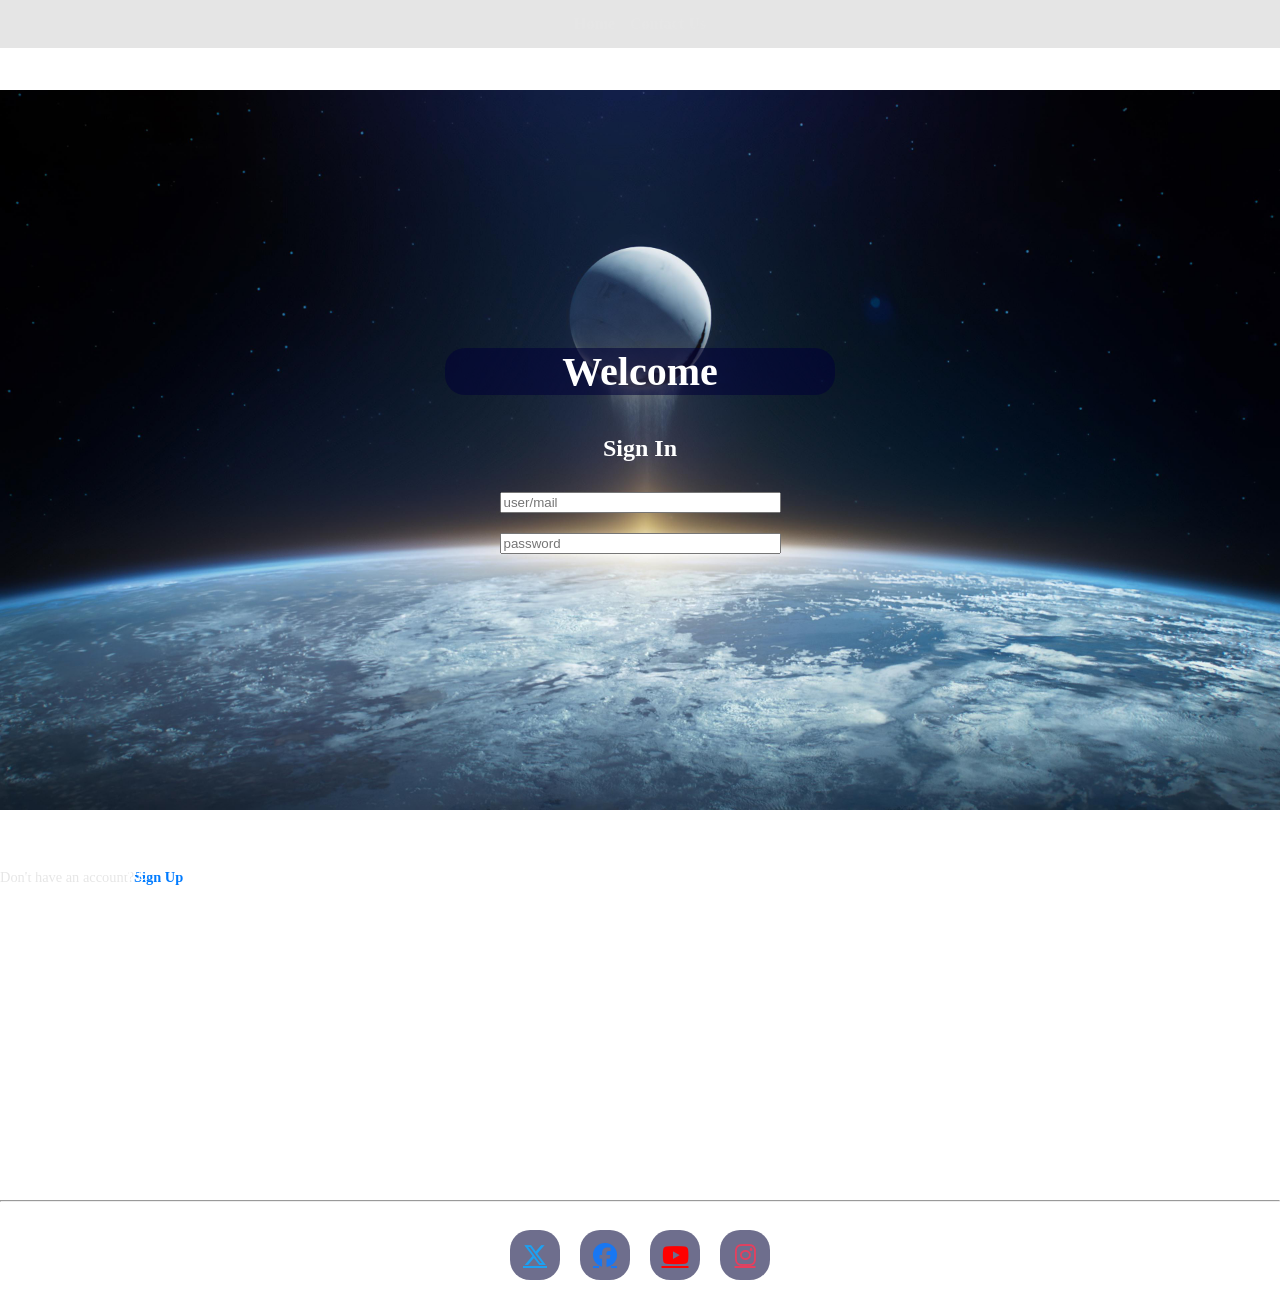
==== index.html @ ae6524ee "DFe" ====
<!DOCTYPE html>
<html lang="en">
<head>
    <meta charset="UTF-8">
    <meta name="viewport" content="width=device-width, initial-scale=1.0">
    <title>Spel</title>
    <link rel="stylesheet" href="style.css">
    <link rel="icon" type="image/x-icon" href="images.jpg">
    <link rel="stylesheet" href="https://cdnjs.cloudflare.com/ajax/libs/font-awesome/6.5.1/css/all.min.css">
</head>
<body>
    <!-- Navigation bar to switch between pages -->
<nav style="display: flex; gap: 15px; justify-content: center; padding: 15px; background: rgba(0,0,0,0.1);">
    <a href="index.html" style="text-decoration: none; font-weight: bold; color: #e6e6e6;">Home</a>
    <a href="contact.html" style="text-decoration: none; font-weight: bold; color: #e6e6e6;">Contact Us</a>
</nav>
<div class="mobile">
    <h1>Welcome</h1>
    <h2>Sign In</h2>

    <form>
         <input type="text" placeholder="user/mail">
    <input type="password" placeholder="password">

<p class="sign-up" style="margin-top: 15px; font-size: 0.9rem; text-align: center; color: #e6e6e6;">
    Don't have an account? 
    <a href="contact.html" style="color: #007bff; text-decoration: none; font-weight: bold;">Sign Up</a>
</p>
<p>
    Öppettider
    <br>
    Mån-Fre: 08:00-22:00
    <br>
    Lör-Sön: Stängt
</p>
 
</div>

<footer>
    <hr>
    <div style="display: flex; gap: 20px; justify-content: center; font-size: 24px; padding: 20px 0;">
        <a href="https://twitter.com" target="_blank" style="color: #1DA1F2;"><i class="fa-brands fa-x-twitter"></i></a>
        <a href="https://facebook.com" target="_blank" style="color: #1877F2;"><i class="fa-brands fa-facebook"></i></a>
        <a href="https://youtube.com" target="_blank" style="color: #FF0000;"><i class="fa-brands fa-youtube"></i></a>
        <a href="https://instagram.com" target="_blank" style="color: #E4405F;"><i class="fa-brands fa-instagram"></i></a>
    </div>
</footer>
    
</body>
</html>
---- style.css ----
body{
    margin: 0;
    background: url(zj4we7fjulia1.jpg) center / 100% no-repeat fixed;
}
footer a {

    display: flex;
    background-color: rgba(0, 0, 56, 0.568);
    width: 50px;
    height: 50px;
    justify-content: center;
    align-items: center;
    border-radius: 20px;
}
.mobile {
    width: 390px;
    min-height: 844px;
    margin: auto;
    text-align: center;
}
img {
    position: relative;
    display: flex;
    justify-content: center;
    width: 300%;
}
h1 {
    margin-top: 300px;
    background-color: rgba(0, 0, 56, 0.568);
    color: white;
    font-size: 40px;
    top: 200px;
    border-radius: 20px;
}
h2 {
    color: white;
    border-radius: 20px;
    margin-top: 40px;
}
input {

    width: 70%;
    margin: 10px;
}
p {
    position: absolute;
    display: flex;
    font-size: 20px;
    color:white;
    left: 0px;
    bottom: 0px;

}
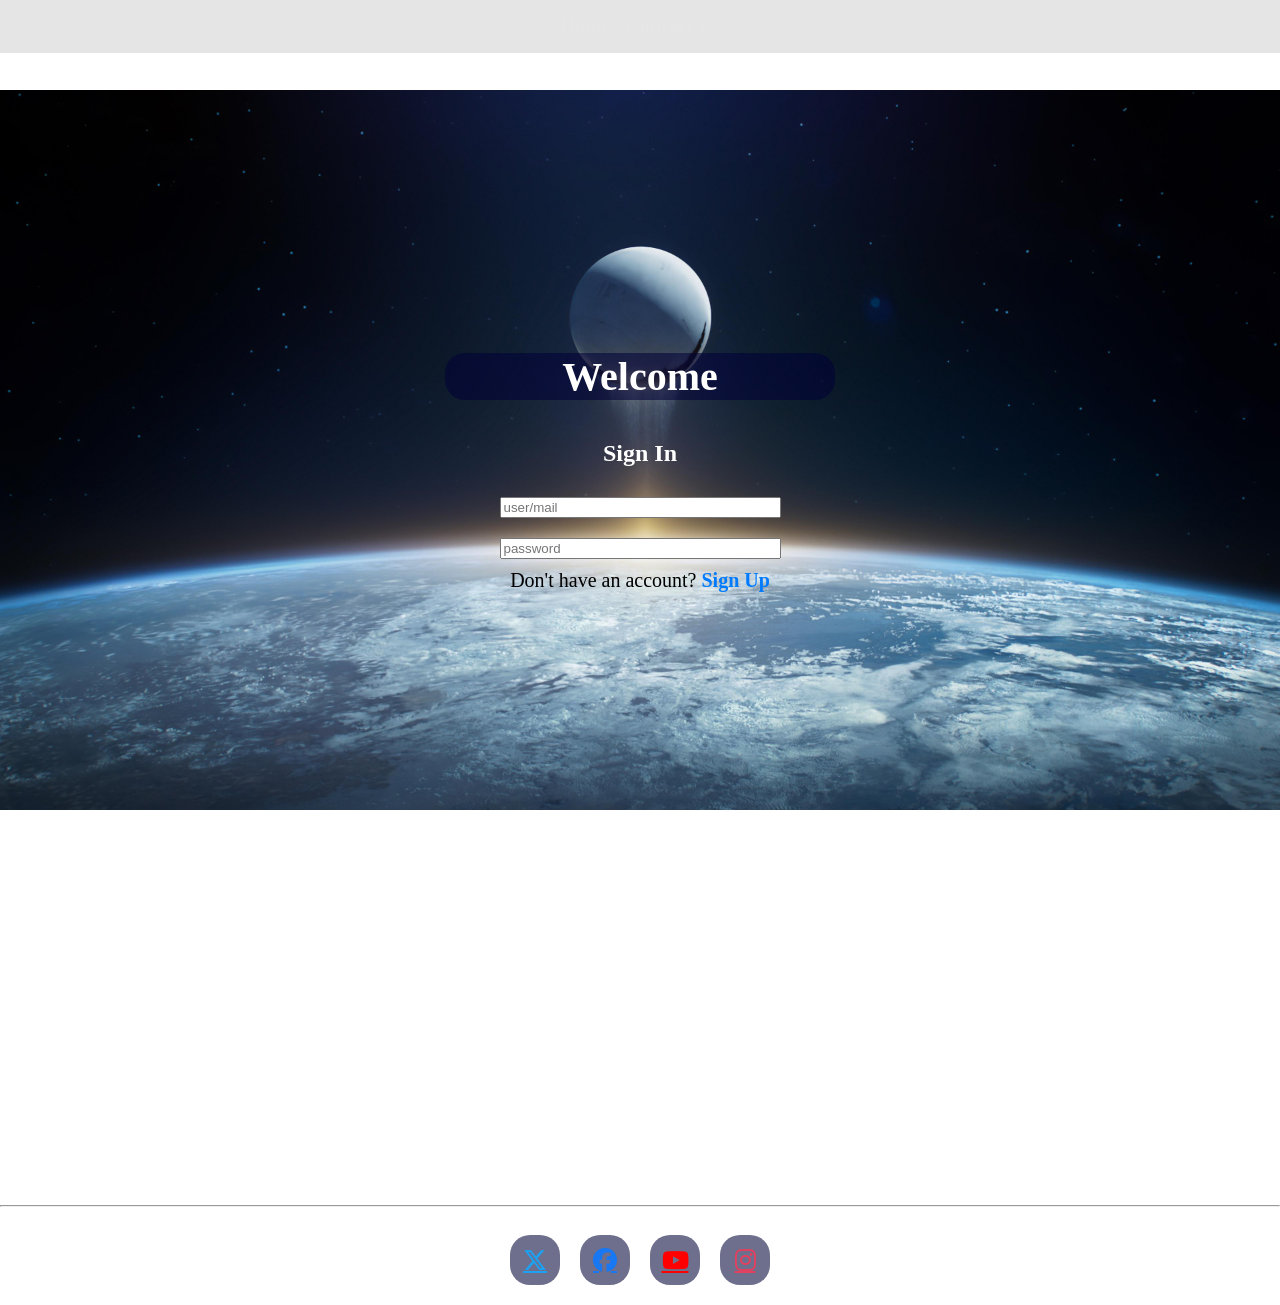
==== commit 7a7a98b6: "signup update" ====
--- a/index.html
+++ b/index.html
@@ -21,10 +21,13 @@
     <form>
          <input type="text" placeholder="user/mail">
     <input type="password" placeholder="password">
+    <nav>  Don't have an account? 
+    <a href="contact.html" style="color: #007bff; text-decoration: none; font-weight: bold;">Sign Up</a></nav>
+    
 
-<p class="sign-up" style="margin-top: 15px; font-size: 0.9rem; text-align: center; color: #e6e6e6;">
-    Don't have an account? 
-    <a href="contact.html" style="color: #007bff; text-decoration: none; font-weight: bold;">Sign Up</a>
+<p style="display: flex ;margin: 15px; font-size: 0.9rem; text-align: center; justify-content: center; color: #e6e6e6;">
+
+    <a href="contact.html" style="color: #007bff; text-decoration: none; font-weight: bold;"></a>
 </p>
 <p>
     Öppettider
--- a/style.css
+++ b/style.css
@@ -49,5 +49,7 @@
     color:white;
     left: 0px;
     bottom: 0px;
-
+}
+nav {
+    font-size: 20px;
 }
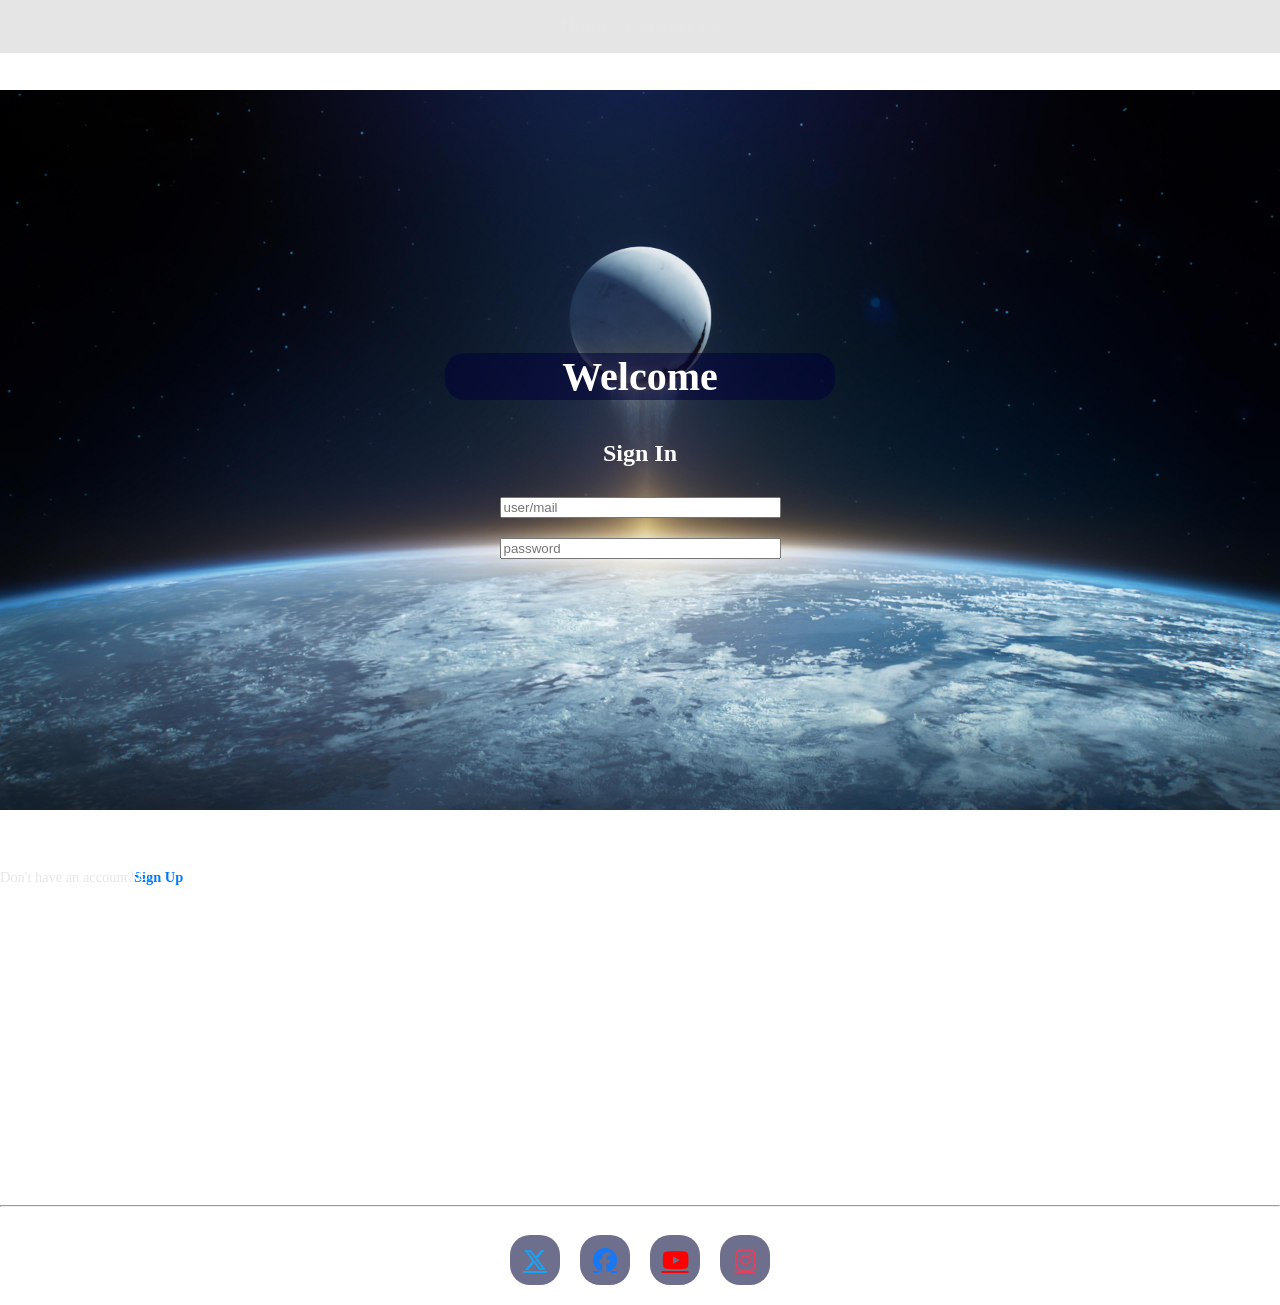
==== commit af06ff9a: "Signup" ====
--- a/index.html
+++ b/index.html
@@ -21,13 +21,10 @@
     <form>
          <input type="text" placeholder="user/mail">
     <input type="password" placeholder="password">
-    <nav>  Don't have an account? 
-    <a href="contact.html" style="color: #007bff; text-decoration: none; font-weight: bold;">Sign Up</a></nav>
-    
 
-<p style="display: flex ;margin: 15px; font-size: 0.9rem; text-align: center; justify-content: center; color: #e6e6e6;">
-
-    <a href="contact.html" style="color: #007bff; text-decoration: none; font-weight: bold;"></a>
+<p class="sign-up" style="margin-top: 15px; font-size: 0.9rem; text-align: center; color: #e6e6e6;">
+    Don't have an account? 
+    <a href="signup.html" style="color: #007bff; text-decoration: none; font-weight: bold;">Sign Up</a>
 </p>
 <p>
     Öppettider
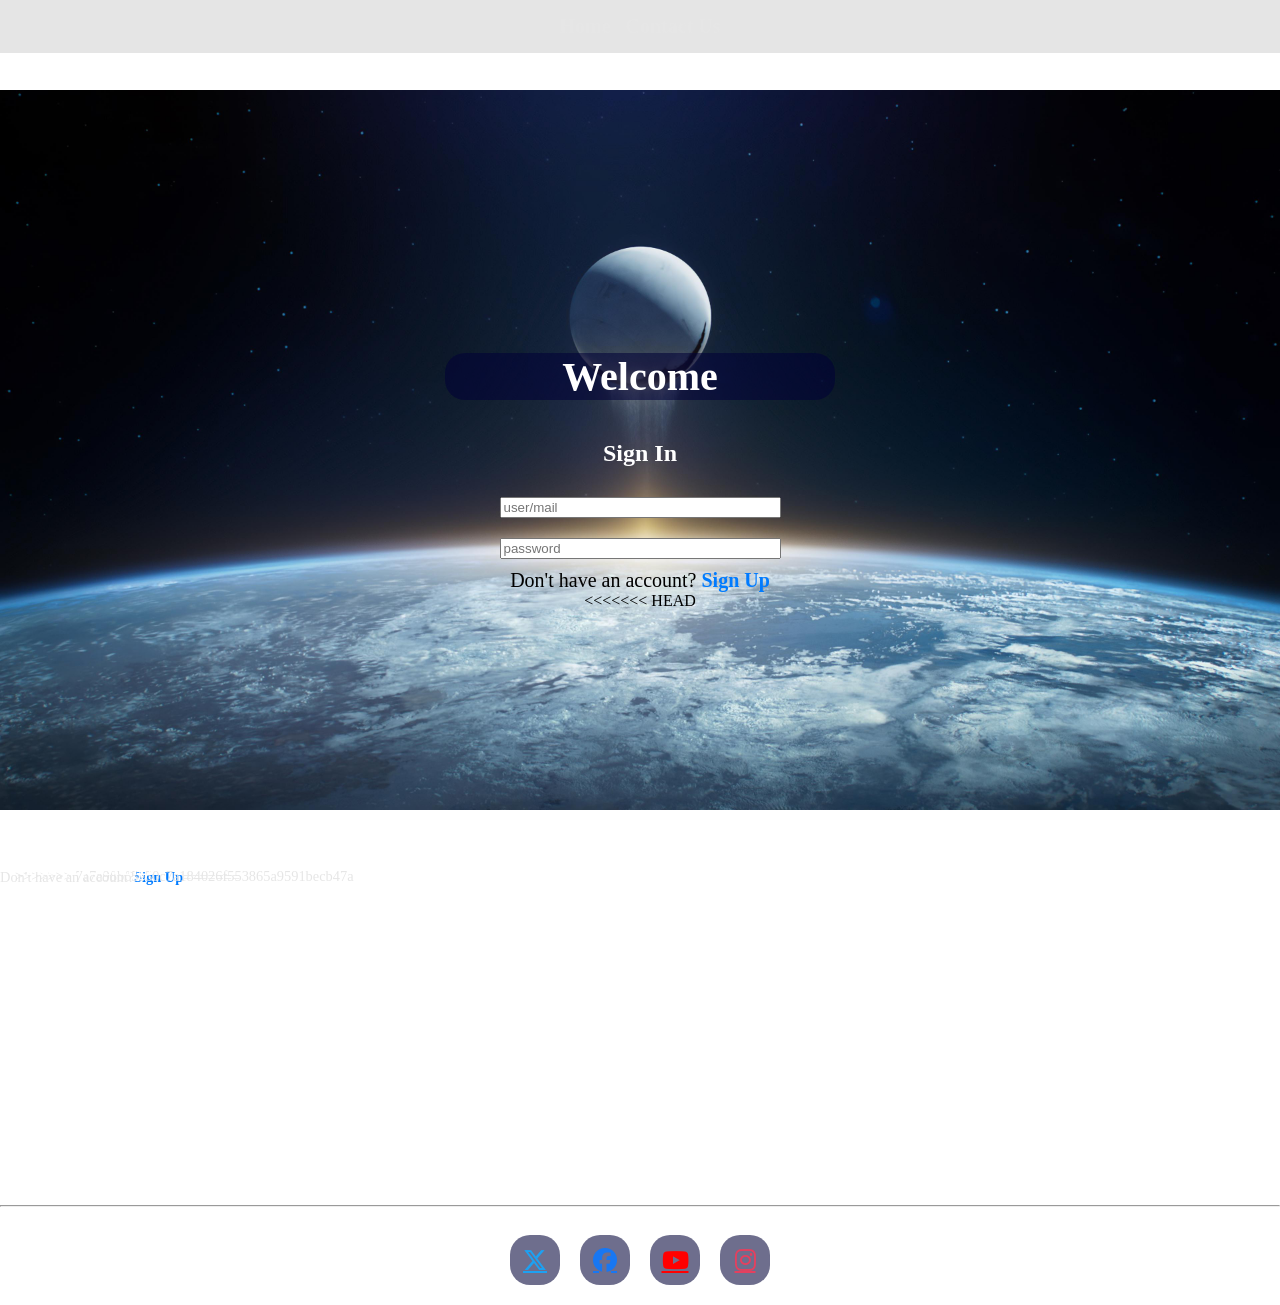
==== commit 1b32d606: "Signup" ====
--- a/index.html
+++ b/index.html
@@ -21,10 +21,19 @@
     <form>
          <input type="text" placeholder="user/mail">
     <input type="password" placeholder="password">
+    <nav>  Don't have an account? 
+    <a href="contact.html" style="color: #007bff; text-decoration: none; font-weight: bold;">Sign Up</a></nav>
+    
 
+<<<<<<< HEAD
 <p class="sign-up" style="margin-top: 15px; font-size: 0.9rem; text-align: center; color: #e6e6e6;">
     Don't have an account? 
     <a href="signup.html" style="color: #007bff; text-decoration: none; font-weight: bold;">Sign Up</a>
+=======
+<p style="display: flex ;margin: 15px; font-size: 0.9rem; text-align: center; justify-content: center; color: #e6e6e6;">
+
+    <a href="contact.html" style="color: #007bff; text-decoration: none; font-weight: bold;"></a>
+>>>>>>> 7a7a98b65e50c7a184026f553865a9591becb47a
 </p>
 <p>
     Öppettider
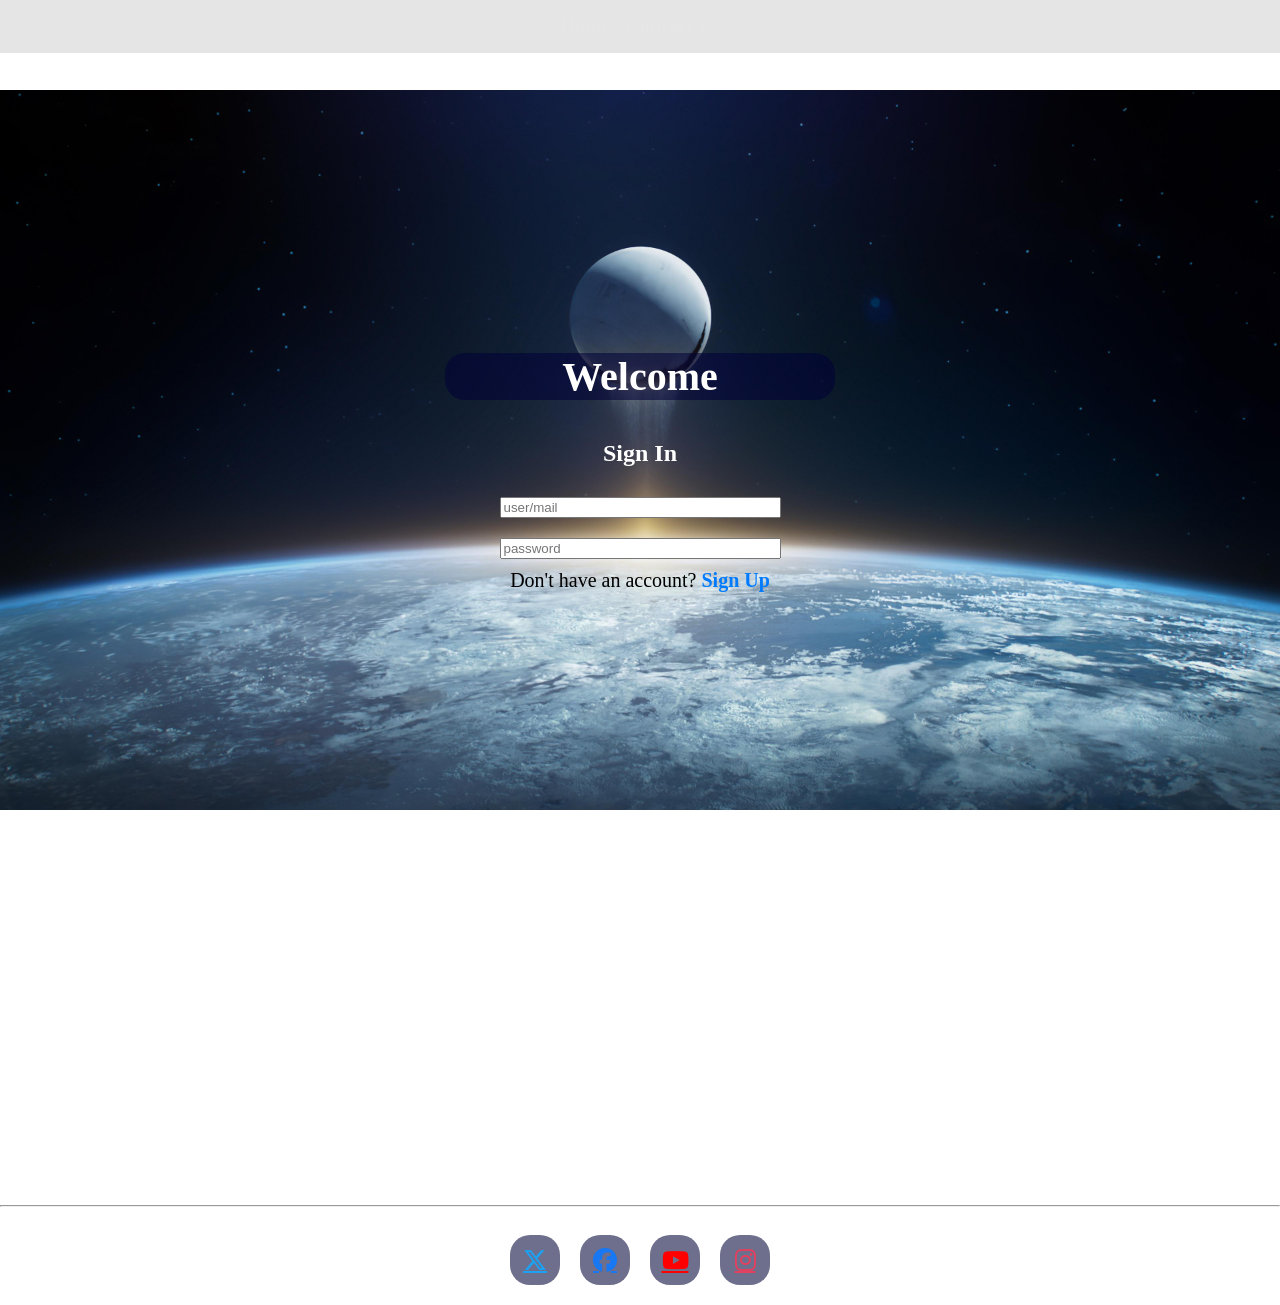
==== commit 3e5e1957: "Update index.html" ====
--- a/index.html
+++ b/index.html
@@ -25,15 +25,7 @@
     <a href="contact.html" style="color: #007bff; text-decoration: none; font-weight: bold;">Sign Up</a></nav>
     
 
-<<<<<<< HEAD
-<p class="sign-up" style="margin-top: 15px; font-size: 0.9rem; text-align: center; color: #e6e6e6;">
-    Don't have an account? 
-    <a href="signup.html" style="color: #007bff; text-decoration: none; font-weight: bold;">Sign Up</a>
-=======
-<p style="display: flex ;margin: 15px; font-size: 0.9rem; text-align: center; justify-content: center; color: #e6e6e6;">
-
     <a href="contact.html" style="color: #007bff; text-decoration: none; font-weight: bold;"></a>
->>>>>>> 7a7a98b65e50c7a184026f553865a9591becb47a
 </p>
 <p>
     Öppettider
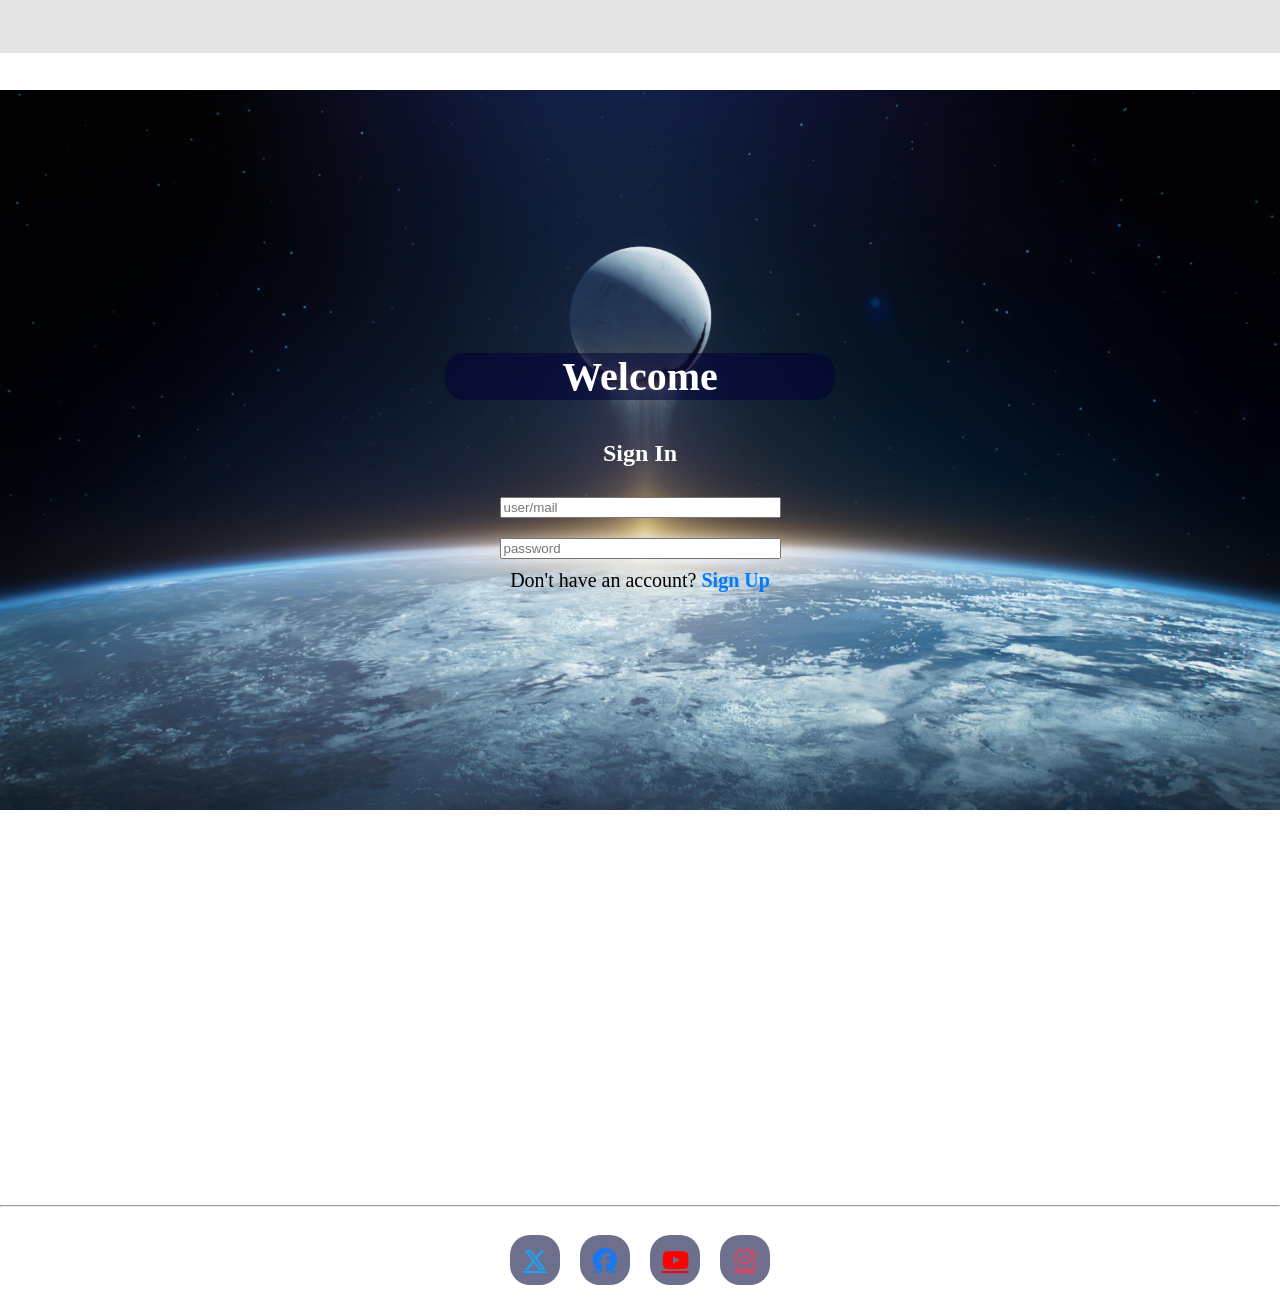
==== commit 81a6f4e6: "Update index.html" ====
--- a/index.html
+++ b/index.html
@@ -13,6 +13,7 @@
 <nav style="display: flex; gap: 15px; justify-content: center; padding: 15px; background: rgba(0,0,0,0.1);">
     <a href="index.html" style="text-decoration: none; font-weight: bold; color: #e6e6e6;">Home</a>
     <a href="contact.html" style="text-decoration: none; font-weight: bold; color: #e6e6e6;">Contact Us</a>
+    <a href="signup.html"style="text-decoration: none; font-weight: bold; color: #e6e6e6;">Sign up</a>
 </nav>
 <div class="mobile">
     <h1>Welcome</h1>
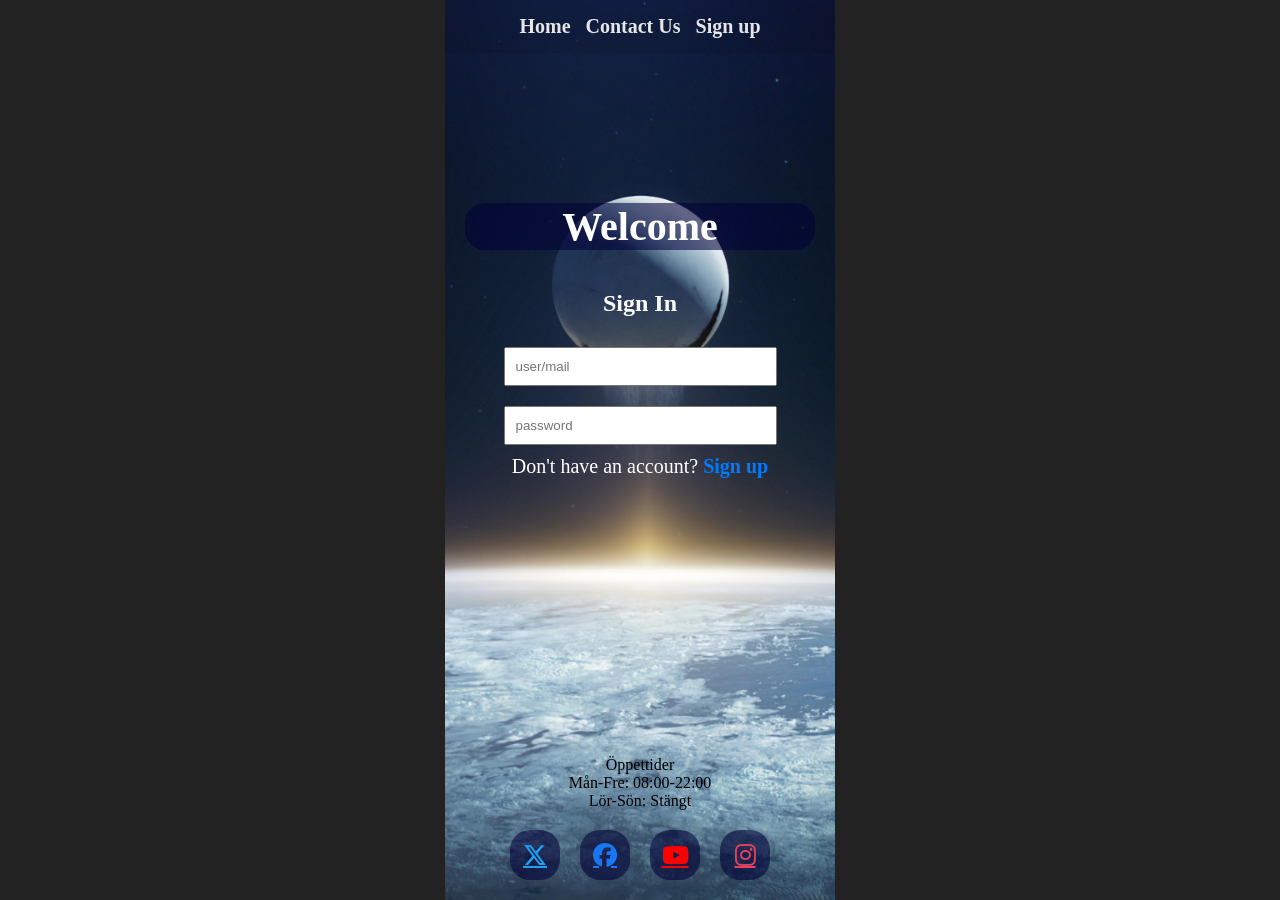
==== commit 3a31cd06: "final product" ====
--- a/index.html
+++ b/index.html
@@ -1,52 +1,52 @@
 <!DOCTYPE html>
-<html lang="en">
+<html lang="sv">
 <head>
     <meta charset="UTF-8">
     <meta name="viewport" content="width=device-width, initial-scale=1.0">
     <title>Spel</title>
-    <link rel="stylesheet" href="style.css">
     <link rel="icon" type="image/x-icon" href="images.jpg">
     <link rel="stylesheet" href="https://cdnjs.cloudflare.com/ajax/libs/font-awesome/6.5.1/css/all.min.css">
+    <link rel="stylesheet" href="style.css">
 </head>
 <body>
-    <!-- Navigation bar to switch between pages -->
-<nav style="display: flex; gap: 15px; justify-content: center; padding: 15px; background: rgba(0,0,0,0.1);">
-    <a href="index.html" style="text-decoration: none; font-weight: bold; color: #e6e6e6;">Home</a>
-    <a href="contact.html" style="text-decoration: none; font-weight: bold; color: #e6e6e6;">Contact Us</a>
-    <a href="signup.html"style="text-decoration: none; font-weight: bold; color: #e6e6e6;">Sign up</a>
-</nav>
 <div class="mobile">
-    <h1>Welcome</h1>
-    <h2>Sign In</h2>
 
-    <form>
-         <input type="text" placeholder="user/mail">
-    <input type="password" placeholder="password">
-    <nav>  Don't have an account? 
-    <a href="contact.html" style="color: #007bff; text-decoration: none; font-weight: bold;">Sign Up</a></nav>
-    
+    <nav class="topnav">
+        <a href="index.html">Home</a>
+        <a href="contact.html">Contact Us</a>
+        <a href="signup.html">Sign up</a>
+    </nav>
 
-    <a href="contact.html" style="color: #007bff; text-decoration: none; font-weight: bold;"></a>
-</p>
-<p>
-    Öppettider
-    <br>
-    Mån-Fre: 08:00-22:00
-    <br>
-    Lör-Sön: Stängt
-</p>
- 
+    <main>
+        <h1>Welcome</h1>
+        <h2>Sign In</h2>
+
+        <form>
+            <input type="text" placeholder="user/mail">
+            <input type="password" placeholder="password">
+        </form>
+
+        <div class="hint">
+            Don't have an account?
+            <a href="signup.html">Sign up</a>
+        </div>
+    </main>
+
+    <footer>
+        <div class="hours">
+            Öppettider<br>
+            Mån-Fre: 08:00-22:00<br>
+            Lör-Sön: Stängt
+        </div>
+
+        <div class="social">
+            <a href="https://twitter.com" target="_blank" style="color:#1DA1F2"><i class="fa-brands fa-x-twitter"></i></a>
+            <a href="https://facebook.com" target="_blank" style="color:#1877F2"><i class="fa-brands fa-facebook"></i></a>
+            <a href="https://youtube.com" target="_blank" style="color:#FF0000"><i class="fa-brands fa-youtube"></i></a>
+            <a href="https://instagram.com" target="_blank" style="color:#E4405F"><i class="fa-brands fa-instagram"></i></a>
+        </div>
+    </footer>
+
 </div>
-
-<footer>
-    <hr>
-    <div style="display: flex; gap: 20px; justify-content: center; font-size: 24px; padding: 20px 0;">
-        <a href="https://twitter.com" target="_blank" style="color: #1DA1F2;"><i class="fa-brands fa-x-twitter"></i></a>
-        <a href="https://facebook.com" target="_blank" style="color: #1877F2;"><i class="fa-brands fa-facebook"></i></a>
-        <a href="https://youtube.com" target="_blank" style="color: #FF0000;"><i class="fa-brands fa-youtube"></i></a>
-        <a href="https://instagram.com" target="_blank" style="color: #E4405F;"><i class="fa-brands fa-instagram"></i></a>
-    </div>
-</footer>
-    
 </body>
 </html>
--- a/style.css
+++ b/style.css
@@ -1,55 +1,82 @@
-body{
-    margin: 0;
-    background: url(zj4we7fjulia1.jpg) center / 100% no-repeat fixed;
+html, body {
+  height: 100%;
 }
-footer a {
-
-    display: flex;
-    background-color: rgba(0, 0, 56, 0.568);
-    width: 50px;
-    height: 50px;
-    justify-content: center;
-    align-items: center;
-    border-radius: 20px;
+body {
+  margin: 0;
+  background: #222;
 }
 .mobile {
-    width: 390px;
-    min-height: 844px;
-    margin: auto;
-    text-align: center;
+  width: 100%;
+  height: 100%;
+  max-width: 390px;
+  margin: auto;
+  display: flex;
+  flex-direction: column;
+  text-align: center;
+  background: url(zj4we7fjulia1.jpg) center / cover no-repeat fixed;
 }
-img {
-    position: relative;
-    display: flex;
-    justify-content: center;
-    width: 300%;
+main {
+  flex: 1;
+}
+.topnav {
+  display: flex;
+  gap: 15px;
+  justify-content: center;
+  padding: 15px;
+  background: rgba(0, 0, 0, 0.1);
+}
+.topnav a {
+  font-size: 20px;
+  color: #e6e6e6;
+  font-weight: bold;
+  text-decoration: none;
 }
 h1 {
-    margin-top: 300px;
-    background-color: rgba(0, 0, 56, 0.568);
-    color: white;
-    font-size: 40px;
-    top: 200px;
-    border-radius: 20px;
+  margin: 150px 20px 0;
+  background-color: rgba(0, 0, 56, 0.568);
+  color: white;
+  font-size: 40px;
+  border-radius: 20px;
 }
 h2 {
-    color: white;
-    border-radius: 20px;
-    margin-top: 40px;
+  color: white;
+  margin-top: 40px;
 }
 input {
-
-    width: 70%;
-    margin: 10px;
+  width: 70%;
+  margin: 10px;
+  padding: 10px;
+  box-sizing: border-box;
 }
-p {
-    position: absolute;
-    display: flex;
-    font-size: 20px;
-    color:white;
-    left: 0px;
-    bottom: 0px;
+.hint {
+  font-size: 20px;
+  color: white;
 }
-nav {
-    font-size: 20px;
+.hint a {
+  color: #007bff;
+  font-weight: bold;
+  text-decoration: none;
+}
+footer {
+  padding: 20px 0;
+}
+.hours {
+  font-size: 16px;
+  color: rgb(0, 0, 0);
+}
+.social {
+  display: flex;
+  gap: 20px;
+  justify-content: center;
+  font-size: 24px;
+  padding-top: 20px;
+}
+.social a {
+  display: flex;
+  width: 50px;
+  height: 50px;
+  justify-content: center;
+  align-items: center;
+  border-radius: 20px;
+  background-color: rgba(0, 0, 56, 0.568);
 }
